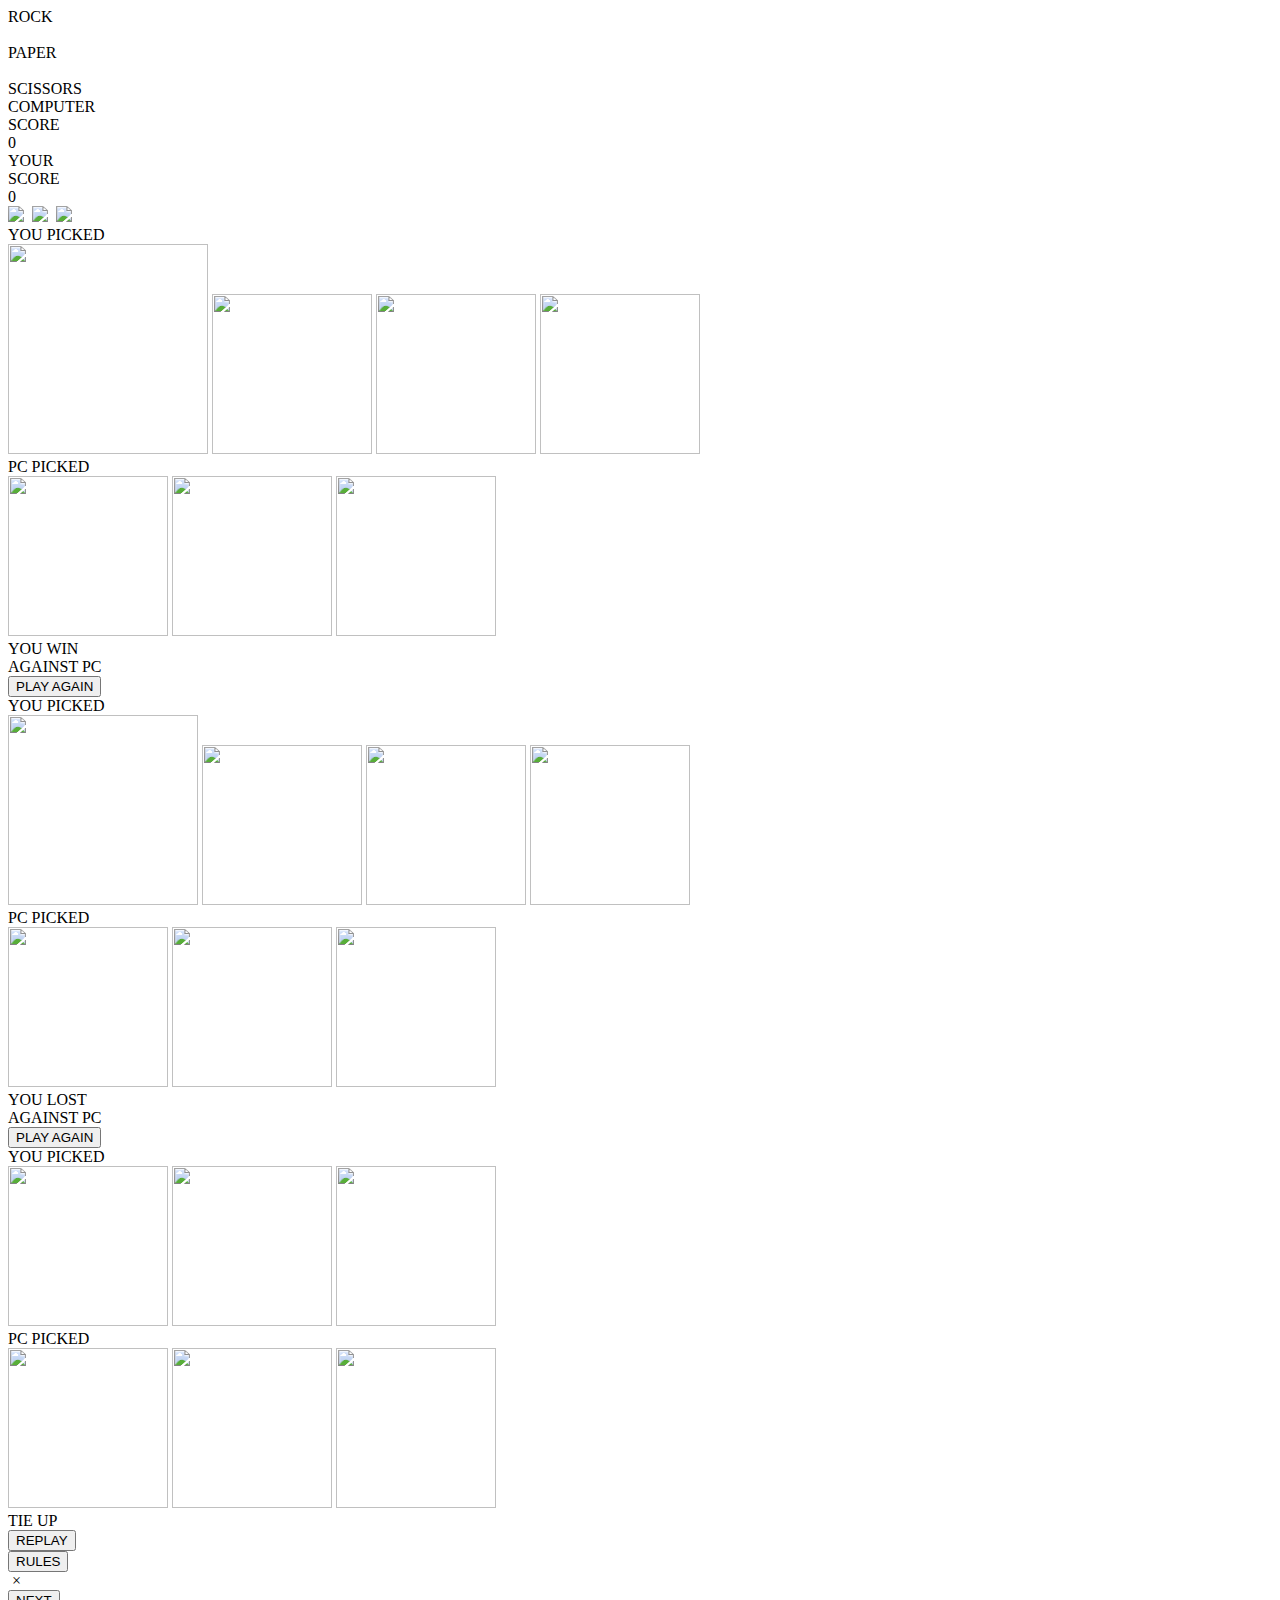
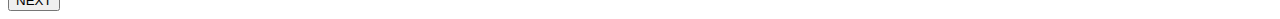
==== index.html @ 771f6308 "index.html" ====
<!DOCTYPE html>
        <meta charset="UTF-8">
        <meta name="viewport" content="width=device-width, initial-scale=1.0">
        <title>Rock Paper Scissor Game</title>
        <link rel="preconnect" href="https://fonts.googleapis.com" />
        <link rel="preconnect" href="https://fonts.gstatic.com" crossorigin />
        <link
            href="https://fonts.googleapis.com/css2?family=Abril+Fatface&family=DM+Sans:opsz,wght@9..40,400;9..40,700&family=Inter:wght@400;700&family=Merriweather+Sans:wght@400;502;800&family=Outfit:wght@400;700&family=Poppins:wght@300&family=Roboto:wght@100;300;400;500;700&family=Urbanist:ital@0;1&family=Work+Sans:wght@400;504;801&display=swap"
            rel="stylesheet"
        />
        <link rel="stylesheet" href="style.css" class="rel" />
    </head>
    <body>
        <div class="score">
            <div class="game-rock-title">ROCK</div>
            <br />
            <div class="game-paper-title">PAPER</div>
            <br />
            <div class="game-scissors-title">SCISSORS</div>
            <div class="c-score">
                <div class="c-score-title">COMPUTER</div>
                <div class="cs-score-title">SCORE</div>
                <div id="cs_score" class="cs_score">0</div>
            </div>
            <div class="y-score">
                <div class="y-score-title">YOUR</div>
                <div class="ys-score-title">SCORE</div>
                <div id="ys_score" class="ys_score">0</div>
            </div>
        </div>
        <div class="playarea" id="playarea">
            <img onclick="play('rock')" class="rock_circle" src="./assets/rock.png" />
            <img class="line1" src="./assets/Line 1.png" alt="" />
            <img
                onclick="play('scissors')"
                class="scissors_circle"
                src="./assets/scissors.png"
            />
            <img class="line2" src="./assets/Line 2.png" alt="" />
            <img onclick="play('paper')" class="paper_circle" src="./assets/paper.png" />
            <img class="line3" src="./assets/Line 3.png" alt="" />
        </div>

        <div id="win-area">
            <div class="user_result">YOU PICKED</div>
            <img id="win-circle" src="./assets/wincircle.png" width="200" height="210" />
            <img id="user-rock-win" src="./assets/rock.png" width="160" height="160" />
            <img id="user-paper-win" src="./assets/paper.png" width="160" height="160" />
            <img
                id="user-scissor-win"
                src="./assets/scissors.png"
                width="160"
                height="160"
            />
            <div class="cpu_result">PC PICKED</div>
            <img id="cpu-rock-win" src="./assets/rock.png" width="160" height="160" />
            <img id="cpu-paper-win" src="./assets/paper.png" width="160" height="160" />
            <img
                id="cpu-scissor-win"
                src="./assets/scissors.png"
                width="160"
                height="160"
            />
            <div class="title-won">YOU WIN</div>
            <div class="title-against">AGAINST PC</div>
            <button id="play-again-button" onclick="gamepage()">
                PLAY AGAIN
            </button>
        </div>
        <div id="lost-area">
            <div class="user_result">YOU PICKED</div>
            <img
                id="lost-circle"
                src="./assets/wincircle.png"
                width="190"
                height="190"
            />
            <img id="user-rock-lost" src="./assets/rock.png" width="160" height="160" />
            <img
                id="user-paper-lost"
                src="./assets/paper.png"
                width="160"
                height="160"
            />
            <img
                id="user-scissor-lost"
                src="./assets/scissors.png"
                width="160"
                height="160"
            />
            <div class="cpu_result">PC PICKED</div>
            <img id="cpu-rock-lost" src="./assets/rock.png" width="160" height="160" />
            <img id="cpu-paper-lost" src="./assets/paper.png" width="160" height="160" />
            <img
                id="cpu-scissor-lost"
                src="./assets/scissors.png"
                width="160"
                height="160"
            />
            <div class="title-won">YOU LOST</div>
            <div class="title-against">AGAINST PC</div>
            <button id="play-again-button" onclick="gamepage()">
                PLAY AGAIN
            </button>
        </div>
        <div id="tie-area">
            <div class="user_result">YOU PICKED</div>
            <img id="user-rock-tie" src="./assets/rock.png" width="160" height="160" />
            <img id="user-paper-tie" src="./assets/paper.png" width="160" height="160" />
            <img
                id="user-scissor-tie"
                src="./assets/scissors.png"
                width="160"
                height="160"
            />
            <div class="cpu_result">PC PICKED</div>
            <img id="cpu-rock-tie" src="./assets/rock.png" width="160" height="160" />
            <img id="cpu-paper-tie" src="./assets/paper.png" width="160" height="160" />
            <img
                id="cpu-scissor-tie"
                src="./assets/scissors.png"
                width="160"
                height="160"
            />
            <div class="title-won">TIE UP</div>
            <button id="play-again-button" onclick="gamepage()">REPLAY</button>
        </div>
        <button id="rules-button">RULES</button>
        <div id="rules-popup">
            <img class="Game_Rules" src="./assets/rules.png" alt="" />
            <span class="close-button">&times;</span>
        </div>
        <button id="next-button" onclick="opennewpage()">NEXT</button>

        <script src="script.js"></script>
    </body>
</html>
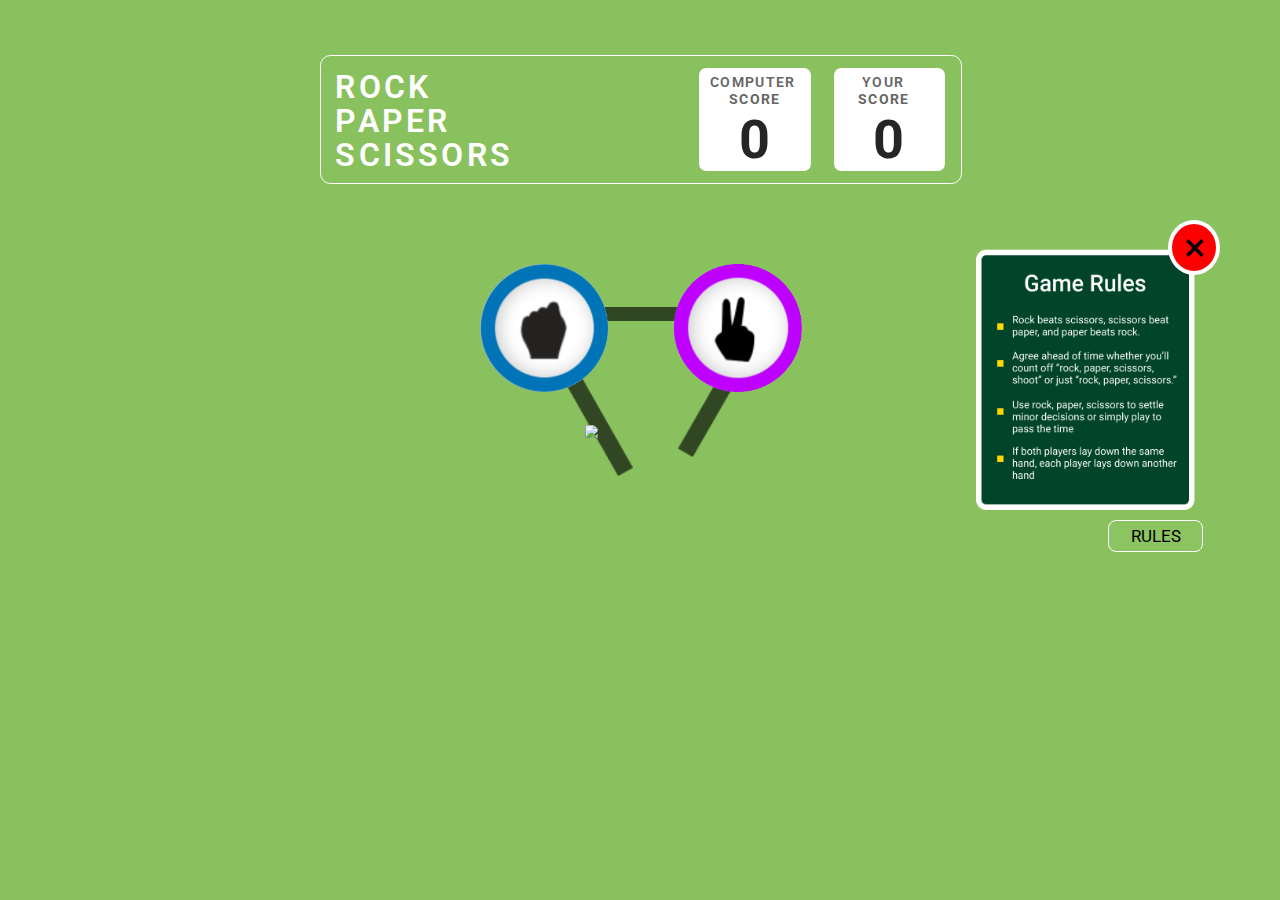
==== commit 6ad3b7c9: "Update index.html" ====
--- a/index.html
+++ b/index.html
@@ -29,35 +29,35 @@
             </div>
         </div>
         <div class="playarea" id="playarea">
-            <img onclick="play('rock')" class="rock_circle" src="./assets/rock.png" />
-            <img class="line1" src="./assets/Line 1.png" alt="" />
+            <img onclick="play('rock')" class="rock_circle" src="./asset/rock.png" />
+            <img class="line1" src="./asset/Line 1.png" alt="" />
             <img
                 onclick="play('scissors')"
                 class="scissors_circle"
-                src="./assets/scissors.png"
+                src="./asset/scissors.png"
             />
-            <img class="line2" src="./assets/Line 2.png" alt="" />
-            <img onclick="play('paper')" class="paper_circle" src="./assets/paper.png" />
-            <img class="line3" src="./assets/Line 3.png" alt="" />
+            <img class="line2" src="./asset/Line 2.png" alt="" />
+            <img onclick="play('paper')" class="paper_circle" src="./asset/paper.png" />
+            <img class="line3" src="./asset/Line 3.png" alt="" />
         </div>
 
         <div id="win-area">
             <div class="user_result">YOU PICKED</div>
-            <img id="win-circle" src="./assets/wincircle.png" width="200" height="210" />
-            <img id="user-rock-win" src="./assets/rock.png" width="160" height="160" />
-            <img id="user-paper-win" src="./assets/paper.png" width="160" height="160" />
+            <img id="win-circle" src="./asset/wincircle.png" width="200" height="210" />
+            <img id="user-rock-win" src="./asset/rock.png" width="160" height="160" />
+            <img id="user-paper-win" src="./asset/paper.png" width="160" height="160" />
             <img
                 id="user-scissor-win"
-                src="./assets/scissors.png"
+                src="./asset/scissors.png"
                 width="160"
                 height="160"
             />
             <div class="cpu_result">PC PICKED</div>
-            <img id="cpu-rock-win" src="./assets/rock.png" width="160" height="160" />
-            <img id="cpu-paper-win" src="./assets/paper.png" width="160" height="160" />
+            <img id="cpu-rock-win" src="./asset/rock.png" width="160" height="160" />
+            <img id="cpu-paper-win" src="./asset/paper.png" width="160" height="160" />
             <img
                 id="cpu-scissor-win"
-                src="./assets/scissors.png"
+                src="./asset/scissors.png"
                 width="160"
                 height="160"
             />
@@ -71,29 +71,29 @@
             <div class="user_result">YOU PICKED</div>
             <img
                 id="lost-circle"
-                src="./assets/wincircle.png"
+                src="./asset/wincircle.png"
                 width="190"
                 height="190"
             />
-            <img id="user-rock-lost" src="./assets/rock.png" width="160" height="160" />
+            <img id="user-rock-lost" src="./asset/rock.png" width="160" height="160" />
             <img
                 id="user-paper-lost"
-                src="./assets/paper.png"
+                src="./asset/paper.png"
                 width="160"
                 height="160"
             />
             <img
                 id="user-scissor-lost"
-                src="./assets/scissors.png"
+                src="./asset/scissors.png"
                 width="160"
                 height="160"
             />
             <div class="cpu_result">PC PICKED</div>
-            <img id="cpu-rock-lost" src="./assets/rock.png" width="160" height="160" />
-            <img id="cpu-paper-lost" src="./assets/paper.png" width="160" height="160" />
+            <img id="cpu-rock-lost" src="./asset/rock.png" width="160" height="160" />
+            <img id="cpu-paper-lost" src="./asset/paper.png" width="160" height="160" />
             <img
                 id="cpu-scissor-lost"
-                src="./assets/scissors.png"
+                src="./asset/scissors.png"
                 width="160"
                 height="160"
             />
@@ -105,20 +105,20 @@
         </div>
         <div id="tie-area">
             <div class="user_result">YOU PICKED</div>
-            <img id="user-rock-tie" src="./assets/rock.png" width="160" height="160" />
-            <img id="user-paper-tie" src="./assets/paper.png" width="160" height="160" />
+            <img id="user-rock-tie" src="./asset/rock.png" width="160" height="160" />
+            <img id="user-paper-tie" src="./asset/paper.png" width="160" height="160" />
             <img
                 id="user-scissor-tie"
-                src="./assets/scissors.png"
+                src="./asset/scissors.png"
                 width="160"
                 height="160"
             />
             <div class="cpu_result">PC PICKED</div>
-            <img id="cpu-rock-tie" src="./assets/rock.png" width="160" height="160" />
-            <img id="cpu-paper-tie" src="./assets/paper.png" width="160" height="160" />
+            <img id="cpu-rock-tie" src="./asset/rock.png" width="160" height="160" />
+            <img id="cpu-paper-tie" src="./asset/paper.png" width="160" height="160" />
             <img
                 id="cpu-scissor-tie"
-                src="./assets/scissors.png"
+                src="./asset/scissors.png"
                 width="160"
                 height="160"
             />
@@ -127,7 +127,7 @@
         </div>
         <button id="rules-button">RULES</button>
         <div id="rules-popup">
-            <img class="Game_Rules" src="./assets/rules.png" alt="" />
+            <img class="Game_Rules" src="./asset/rules.png" alt="" />
             <span class="close-button">&times;</span>
         </div>
         <button id="next-button" onclick="opennewpage()">NEXT</button>
--- a/style.css
+++ b/style.css
@@ -0,0 +1,428 @@
+* {
+    padding : 0;
+    margin: 0;
+    
+    font-family: Roboto;
+  }
+  body{
+    zoom: 0.8;
+    background-color:  #89C15E;
+  }
+  .score {
+    position: absolute;
+    display: flex;
+    width: 800px;
+    height: 158px;
+    top: 69px;
+    left: 400px;
+    border: 2px solid white;
+    border-radius: 13px;
+  }
+  
+  .game-rock-title, .game-paper-title, .game-scissors-title {
+    position: absolute;
+    font-size: 40px;
+    font-weight: 600;
+    line-height: 47px;
+    letter-spacing: 0.1em;
+    text-align: left;
+    color: white;
+  }
+  
+  .game-rock-title {
+    width: 135px;
+    height: 37px;
+    top: 16px;
+    left: 18px;
+  }
+  
+  .game-paper-title {
+    width: 150px;
+    height: 37px;
+    top: 58px;
+    left: 18px;
+  }
+  
+  .game-scissors-title {
+    width: 235px;
+    height: 37px;
+    top: 101px;
+    left: 18px;
+  }
+  
+  .c-score, .y-score {
+    position: absolute;
+    width: 139px;
+    height: 128px;
+    top: 15px;
+    border-radius: 9px;
+    background-color: white;
+  }
+  
+  .c-score {
+    left: 473px;
+  }
+  
+  .y-score {
+    left: 641px;
+  }
+  
+  .c-score-title, .cs-score-title, .y-score-title, .ys-score-title {
+    position: absolute;
+    font-size: 17px;
+    font-weight: 600;
+    line-height: 20px;
+    letter-spacing: 0.1em;
+    text-align: left;
+    color: #656565;
+  }
+  
+  .c-score-title {
+    width: 103px;
+    height: 20px;
+    top: 7px;
+    left: 13px;
+  }
+  
+  .cs-score-title, .ys-score-title {
+    font-weight: 700;
+    width: 61px;
+    height: 16px;
+    top: 29px;
+  }
+  
+  .cs-score-title {
+    left: 37px;
+  }
+  
+  .y-score-title {
+    width: 50px;
+    height: 16px;
+    top: 7px;
+    left: 35px;
+  }
+  
+  .ys-score-title {
+    left: 30px;
+  }
+  
+  .cs_score, .ys_score {
+    position: absolute;
+    width: 79px;
+    height: 63px;
+    top: 50px;
+    left: 29px;
+    font-size: 68px;
+    font-weight: 700;
+    line-height: 80px;
+    text-align: center;
+    color: #252525;
+  }
+  
+  .line1, .line2, .line3 {
+    position: absolute;
+    z-index: -1;
+  }
+  
+  .line1 {
+    width: 152px;
+    top: 454px;
+    left: 800px;
+  }
+  
+  .line2 {
+    width: 95px;
+    top: 498px;
+    left: 937px;
+  }
+  
+  .line3 {
+    width: 95px;
+    top: 521px;
+    left: 787px;
+  }
+  .playarea {
+    position: absolute;
+    top: -70px;
+    left: -90px;
+  }
+  
+  .rock_circle, .scissors_circle, .paper_circle {
+    position: absolute;
+    width: 160px;
+    height: 160px;
+    top: 400px;
+    cursor: pointer;
+  }
+  
+  .rock_circle {
+    left: 690px;
+  }
+  
+  .scissors_circle {
+    left: 933px;
+  }
+  
+  .paper_circle {
+    top: 600px;
+    left: 820px;
+  }
+  
+  .user_result {
+    position: absolute;
+    width: 130px;
+    height: 16px;
+    top: 330px;
+    left: 505px;
+    font-size: 17px;
+    font-weight: 600;
+    line-height: 20px;
+    letter-spacing: 0.1em;
+    text-align: left;
+    color: white;
+  }
+  
+  #win-circle, #lost-circle {
+    position: absolute;
+    width: 300px;
+    height: 300px;
+    top: 360px;
+    border-radius: 50%;
+    box-shadow: 0px 1px 62px 0px #00000021;
+    z-index: -1;
+  }
+  
+  #win-circle {
+    left: 400px;
+  }
+  
+  #lost-circle {
+    left: 870px;
+  }
+  #user-rock-win, #user-paper-win, #user-scissor-win,
+  #cpu-rock-win, #cpu-paper-win, #cpu-scissor-win,
+  #user-rock-lost, #user-paper-lost, #user-scissor-lost,
+  #cpu-rock-lost, #cpu-paper-lost, #cpu-scissor-lost,
+  #user-rock-tie, #user-paper-tie, #user-scissor-tie,
+  #cpu-rock-tie, #cpu-paper-tie, #cpu-scissor-tie {
+    position: absolute;
+    width: 190px;
+    height: 190px;
+    top: 415px;
+    display: none;
+  }
+  
+  #user-rock-win, #user-paper-win, #user-scissor-win,
+  #user-rock-lost, #user-paper-lost, #user-scissor-lost,
+  #user-rock-tie, #user-paper-tie, #user-scissor-tie {
+    left: 462px;
+  }
+  
+  #cpu-rock-win, #cpu-paper-win, #cpu-scissor-win,
+  #cpu-rock-lost, #cpu-paper-lost, #cpu-scissor-lost,
+  #cpu-rock-tie, #cpu-paper-tie, #cpu-scissor-tie {
+    left: 924px;
+  }
+  
+  .cpu_result, .user_result, .title-won{
+    position: absolute;
+    font-family: Roboto;
+    font-weight: 600;
+    line-height: 35px;
+    letter-spacing: 0.1em;
+    text-align: left;
+    color: #FFFFFF;
+    
+  }
+  .title-against{
+    position: absolute;
+    font-family: Roboto;
+    font-weight: 600;
+    line-height: 25px;
+    letter-spacing: 0.1em;
+    text-align: left;
+    color: #FFFFFF;
+    margin-top: 15px;
+  }
+  .cpu_result {
+    width: 130px;
+    height: 16px;
+    top: 330px;
+    left: 965px;
+    font-size: 17px;
+  }
+  
+  .title-won {
+    width: 209px;
+    height: 36px;
+    top: 445px;
+    left: 685px;
+    font-size: 39px;
+    text-align: center;
+  }
+  
+  .title-against {
+    width: 168px;
+    height: 31px;
+    top: 510px;
+    left: 710px;
+    font-size: 25px;
+    text-align: center;
+  }
+  
+  #play-again-button, #rules-button, #next-button {
+    position: absolute;
+    border-radius: 10px;
+    border: 2px solid #FFFFFF;
+    font-size: 21px;
+    text-align: center;
+    cursor: pointer;
+  }
+  
+  #play-again-button {
+    width: 174px;
+    height: 44px;
+    top: 565px;
+    left: 708px;
+    margin-left: 2.5rem;
+    background: #FFFFFF;
+    color: #6B6B6B;
+    font-size: 15px;
+  }
+  
+  #rules-button, #next-button {
+    width: 119px;
+    height: 40px;
+    top: 650px;
+    background-color: rgba(140, 196, 97, 1);
+  }
+  
+  #rules-button {
+    left: 1385px;
+  }
+  
+  #next-button {
+    left: 1200px;
+    display: none;
+  }
+  
+  #win-area, #lost-area, #tie-area {
+    display: none;
+  }
+  
+  .Game_Rules {
+    position: absolute;
+    width: 303px;
+    height: 367px;
+    left: 1220px;
+    top: 270px;
+  }
+  
+  .close-button {
+    position: absolute;
+    width: 55px;
+    top: 275px;
+    left: 1460px;
+    font-size: 50px;
+    border: 5px solid #FFFFFF;
+    border-radius: 100%;
+    background-color: red;
+    text-align: center;
+    cursor: pointer;
+  }
+  
+  
+  /* winner css */
+  .stars, .trophy, .hurray, .won, 
+  #rules-button, .Game_Rules, .close-button, 
+  #play-again-button {
+    position: absolute;
+  }
+  
+  .hurray, .won, #play-again-button {
+    font-family: Roboto;
+    font-weight: 600;
+    line-height: 20px;
+    letter-spacing: 0.1em;
+    text-align: center;
+    color: #FFFFFF;
+  }
+  
+  .stars {
+    width: 504px;
+    height: 297px;
+    top: 70px;
+    left: 483px;
+  }
+  
+  .trophy {
+    width: 200.43px;
+    height: 201px;
+    top: 170px;
+    left: 635px;
+    color: #FFD233;
+  }
+  
+  .hurray {
+    font-size: 91px;
+    line-height: 107px;
+    width: 464px;
+    height: 86px;
+    top: 388px;
+    left: 517px;
+  }
+  
+  .won {
+    font-size: 41px;
+    line-height: 48px;
+    width: 467px;
+    height: 48px;
+    top: 500px;
+    left: 517px;
+  }
+  
+  #rules-button {
+    width: 119px;
+    height: 40px;
+    top: 650px;
+    left: 1385px;
+    border-radius: 10px;
+    border: 2px solid #FFFFFF;
+    font-size: 21px;
+    line-height: 38px;
+    background-color: rgba(140, 196, 97, 1);
+    cursor: pointer;
+  }
+  
+  .Game_Rules {
+    width: 303px;
+    height: 367px;
+    left: 1220px;
+    top: 270px;
+  }
+  
+  .close-button {
+    width: 55px;
+    top: 275px;
+    left: 1460px;
+    font-size: 50px;
+    border: 5px solid #FFFFFF;
+    border-radius: 100%;
+    background-color: red;
+    text-align: center;
+    cursor: pointer;
+  }
+  
+  #play-again-button {
+    width: 174px;
+    height: 44px;
+    top: 610px;
+    left: 665px;
+    border-radius: 10px;
+    border: 2px solid #FFFFFF;
+    background: #FFFFFF;
+    font-size: 15px;
+    line-height: 18px;
+    color: #6B6B6B;
+    cursor: pointer;
+  }
